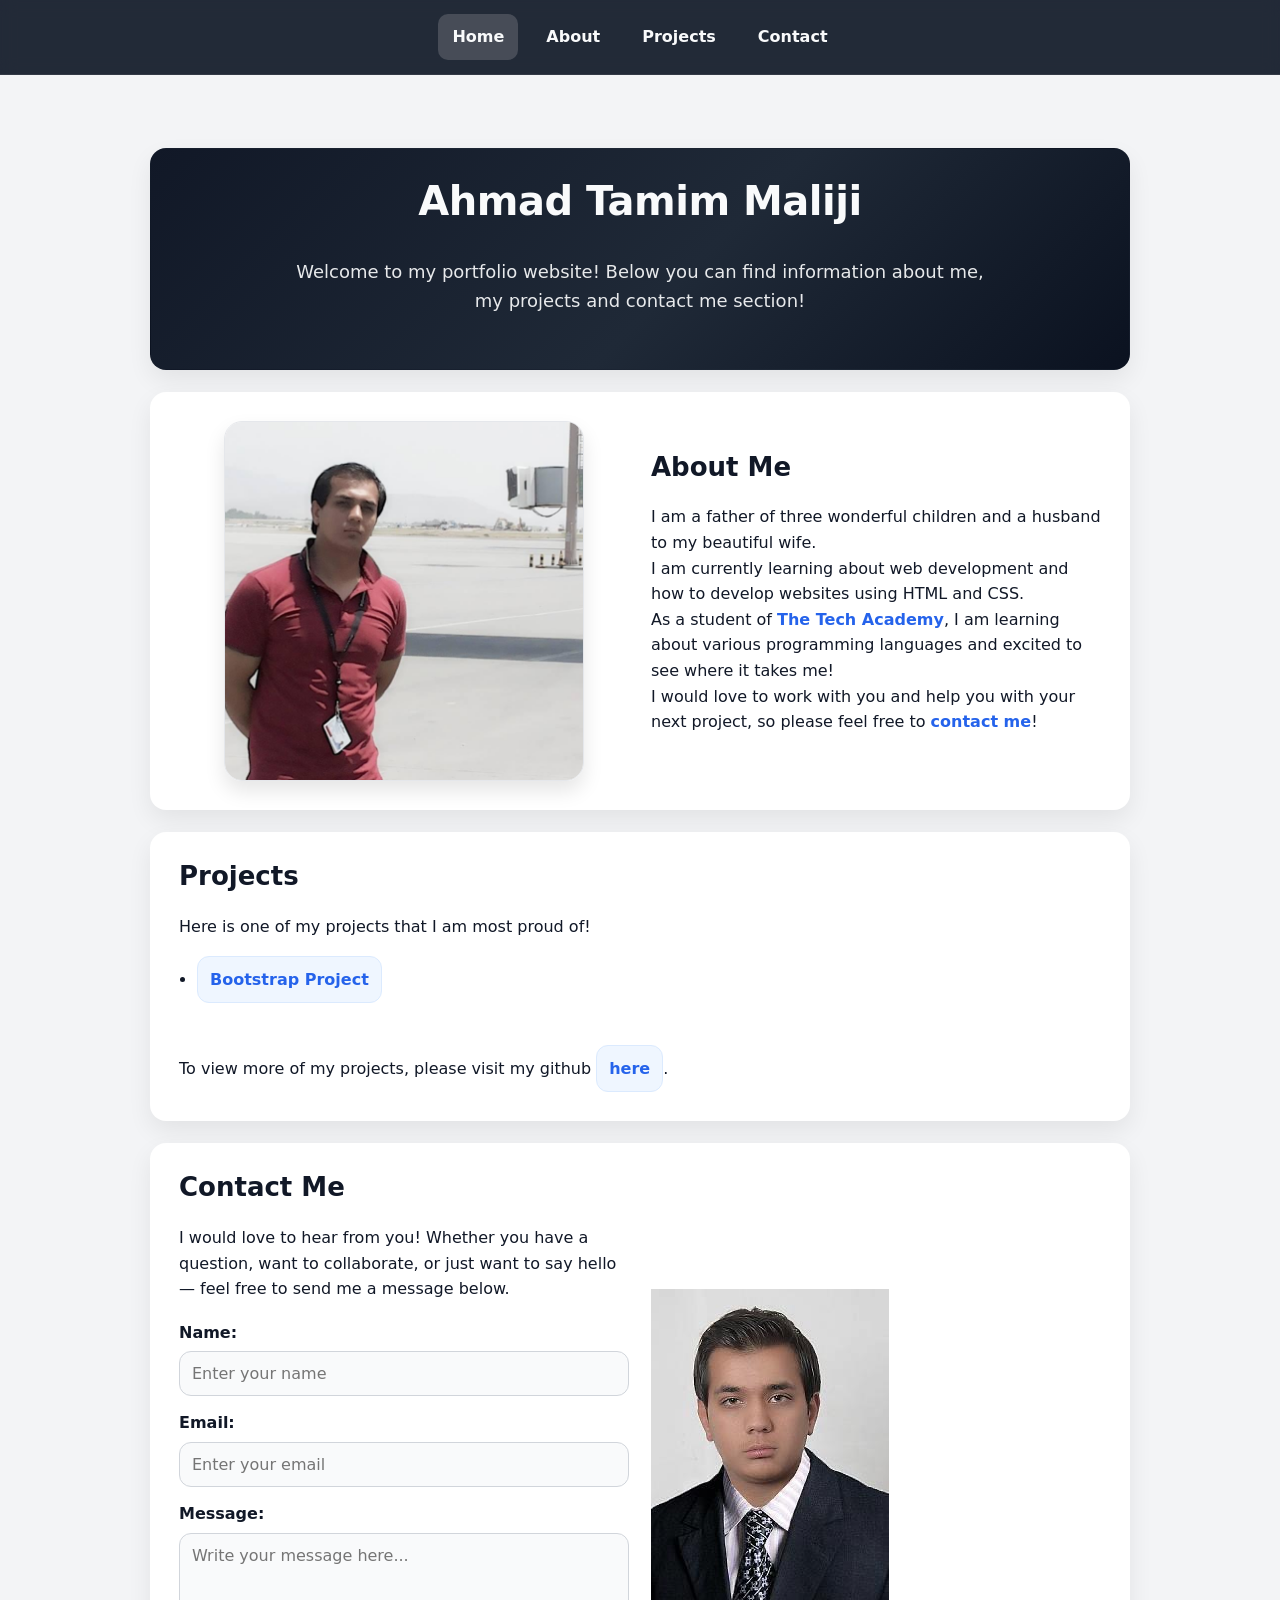
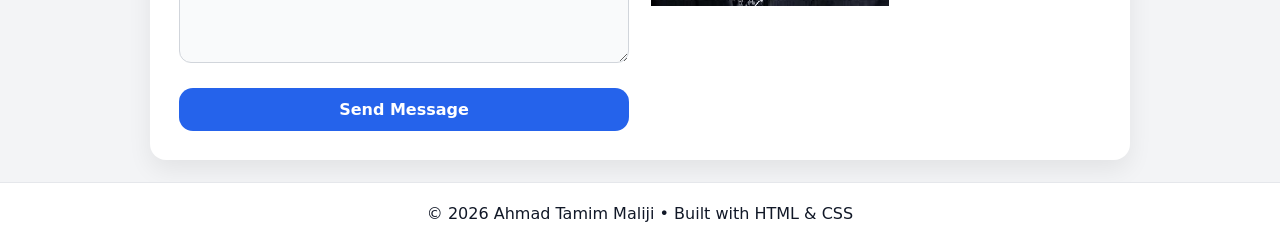
==== docs/index.html @ 9114ba9e "moved to docs for deployment" ====
<!DOCTYPE html>
<html>
    <head>
        <meta charset="UTF-8">
        <meta name="viewport" content="width=device-width" />
        <title>My Portfolio</title>
        <link rel="stylesheet" type="text/css" href="portfolio.css">
    </head>

    <body>
        <nav class="navbar">
            <a href="#home" class="navlink">Home</a>
            <a href="#about">About</a>
            <a href="#projects">Projects</a>
            <a href="#contact">Contact</a>
        </nav>

        <br>
        <br>

        <section id="home">
            <h1>Ahmad Tamim Maliji</h1>
            <p>Welcome to my portfolio website! Below you can find information about me, my projects and contact me section!</p>
            <br>
        </section>

        <section id="about">
            <div class ="row">
                <div class="column">
                    <img src="images/profile.jpeg" alt="Profile Picture" class="profile-pic">
                </div>
                <div class="column">
                    <h2>About Me</h2>
                    <p>
                        I am a father of three wonderful children and a husband to my beautiful wife.
                        <br>
                        I am currently learning about web development and how to develop websites using HTML and CSS.
                        <br>
                        As a student of <a href="https://www.learncodinganywhere.com" target="_blank">The Tech Academy</a>, I am learning about various programming languages and excited to see where it takes me!
                        <br>
                        I would love to work with you and help you with your next project, so please feel free to <a href="#contact">contact me</a>!
                    </p>
                </div>
            </div>
        </section>

        <section id="projects">
            <h2>Projects</h2>
            <!-- Insert github logo here -->

            <p>Here is one of my projects that I am most proud of!</p>
            <ul>
                <li><a href="https://github.com/Ahmad987666/HTML_CSS_Course/tree/main/bootstrap4_project" target="_blank">Bootstrap Project</a></li>
            </ul>
            <br>
            To view more of my projects, please visit my github <a href="https://github.com/Ahmad987666" target="_blank">here</a>.
        </section>

        <section id="contact">
    <div class="row">
        <div class="column">
            <h2>Contact Me</h2>
            <p>
                I would love to hear from you! Whether you have a question, 
                want to collaborate, or just want to say hello — 
                feel free to send me a message below.
            </p>

            <!-- Contact Form -->
            <form action="" method="POST" class="contact-form">
                <label for="name">Name:</label>
                <input type="text" id="name" name="name" placeholder="Enter your name" required>

                <label for="email">Email:</label>
                <input type="email" id="email" name="email" placeholder="Enter your email" required>

                <label for="message">Message:</label>
                <textarea id="message" name="message" placeholder="Write your message here..." required></textarea>

                <input type="submit" value="Send Message">
            </form>
        </div>

        <div class="column">
            <img src="images/contact.jpeg" alt="Contact Image" class="contact-pic">
        </div>
    </div>
</section>



        <footer class="Footer">
            <p class="center">© 2026 Ahmad Tamim Maliji • Built with HTML & CSS</p>
        </footer>
    </body>
</html>
---- docs/portfolio.css ----
/* =========================
   Clean Portfolio CSS
   Works with your HTML as-is
   ========================= */

/* Reset + Base */
* {
  box-sizing: border-box;
}

html {
  scroll-behavior: smooth;
}

body {
  margin: 0;
  font-family: system-ui, -apple-system, "Segoe UI", Roboto, Arial, sans-serif;
  line-height: 1.6;
  color: #111827;
  background: #f3f4f6;
}

/* Global Links */
a {
  color: #2563eb;
  text-decoration: none;
  font-weight: 600;
}

a:hover {
  text-decoration: underline;
}

/* Fix for your footer class name (Footer) */
.Footer {
  padding: 18px;
  background: #ffffff;
  border-top: 1px solid #e5e7eb;
}

.center {
  text-align: center;
  margin: 0;
}

/* =========================
   Navbar
   ========================= */
.navbar {
  position: sticky;
  top: 0;
  z-index: 50;
  display: flex;
  gap: 14px;
  align-items: center;
  justify-content: center;
  padding: 14px 18px;
  background: rgba(17, 24, 39, 0.92);
  backdrop-filter: blur(8px);
  border-bottom: 1px solid rgba(255, 255, 255, 0.08);
}

.navbar a {
  color: #f9fafb;
  padding: 10px 14px;
  border-radius: 10px;
  transition: transform 0.15s ease, background 0.15s ease;
}

.navbar a:hover {
  background: rgba(255, 255, 255, 0.12);
  transform: translateY(-1px);
}

/* Optional: slightly highlight "Home" since you have class="navlink" there */
.navlink {
  background: rgba(255, 255, 255, 0.16);
}

/* =========================
   Sections (layout + spacing)
   ========================= */
section {
  max-width: 980px;
  margin: 22px auto;
  padding: 28px;
  background: #ffffff;
  border-radius: 16px;
  box-shadow: 0 10px 24px rgba(0, 0, 0, 0.07);
}

    /* Section Hover Effect */
section {
  transition: transform 0.25s ease, box-shadow 0.25s ease, border 0.25s ease;
  border: 1px solid transparent;
}

section:hover {
  transform: translateY(-6px);
  box-shadow: 0 18px 35px rgba(0, 0, 0, 0.12);
  border: 1px solid #2563eb;
}


/* Section headings */
h1, h2 {
  margin-top: 0;
  line-height: 1.2;
}

h1 {
  font-size: 40px;
  letter-spacing: -0.5px;
}

h2 {
  font-size: 26px;
  color: #111827;
}

/* =========================
   Home Section
   ========================= */
#home {
  text-align: center;
  background: linear-gradient(135deg, #111827 0%, #1f2937 55%, #0b1220 100%);
  color: #f9fafb;
}

#home p {
  max-width: 720px;
  margin: 10px auto 0;
  color: rgba(249, 250, 251, 0.92);
  font-size: 18px;
}

/* =========================
   Row / Columns
   (Your HTML uses .row and .column)
   ========================= */
.row {
  display: flex;
  gap: 22px;
  align-items: center;
  justify-content: space-between;
  flex-wrap: wrap;
}

.column {
  flex: 1;
  min-width: 280px;
}

/* =========================
   Images
   ========================= */
.profile-pic {
  width: 100%;
  max-width: 360px;
  height: 360px;
  object-fit: cover;
  border-radius: 18px;
  display: block;
  margin: 0 auto;
  border: 1px solid #e5e7eb;
  box-shadow: 0 10px 20px rgba(0,0,0,0.10);
  transition: transform 0.2s ease, box-shadow 0.2s ease;
}

.profile-pic:hover {
  transform: scale(1.03);
  box-shadow: 0 14px 28px rgba(0,0,0,0.16);
}

/* =========================
   Projects
   ========================= */
#projects ul {
  padding-left: 18px;
}

#projects li {
  margin: 10px 0;
}

/* Make the project link feel like a “pill button” */
#projects a {
  display: inline-block;
  padding: 10px 12px;
  border-radius: 12px;
  background: #eff6ff;
  border: 1px solid #dbeafe;
  transition: transform 0.15s ease, background 0.15s ease;
}

#projects a:hover {
  background: #dbeafe;
  transform: translateY(-1px);
}

/* =========================
   Contact Form
   ========================= */
.contact-form {
  margin-top: 18px;
}

.contact-form label {
  display: block;
  margin-top: 14px;
  font-weight: 700;
  color: #111827;
}

.contact-form input,
.contact-form textarea {
  width: 100%;
  margin-top: 6px;
  padding: 12px 12px;
  border-radius: 12px;
  border: 1px solid #d1d5db;
  background: #f9fafb;
  font-family: inherit;
  font-size: 16px;
  outline: none;
  transition: border-color 0.15s ease, box-shadow 0.15s ease;
}

.contact-form textarea {
  min-height: 130px;
  resize: vertical;
}

.contact-form input:focus,
.contact-form textarea:focus {
  border-color: #2563eb;
  box-shadow: 0 0 0 4px rgba(37, 99, 235, 0.15);
}

/* Submit */
.contact-form input[type="submit"] {
  margin-top: 18px;
  background: #2563eb;
  color: #ffffff;
  border: none;
  font-weight: 800;
  cursor: pointer;
  padding: 12px 16px;
  border-radius: 14px;
  transition: transform 0.15s ease, background 0.15s ease;
}

.contact-form input[type="submit"]:hover {
  background: #1d4ed8;
  transform: translateY(-1px);
}

/* =========================
   Responsive
   ========================= */
@media (max-width: 700px) {
  section {
    margin: 14px 12px;
    padding: 20px;
  }

  h1 {
    font-size: 30px;
  }

  .navbar {
    flex-wrap: wrap;
    gap: 10px;
  }

  .profile-pic {
    height: 280px;
  }
}
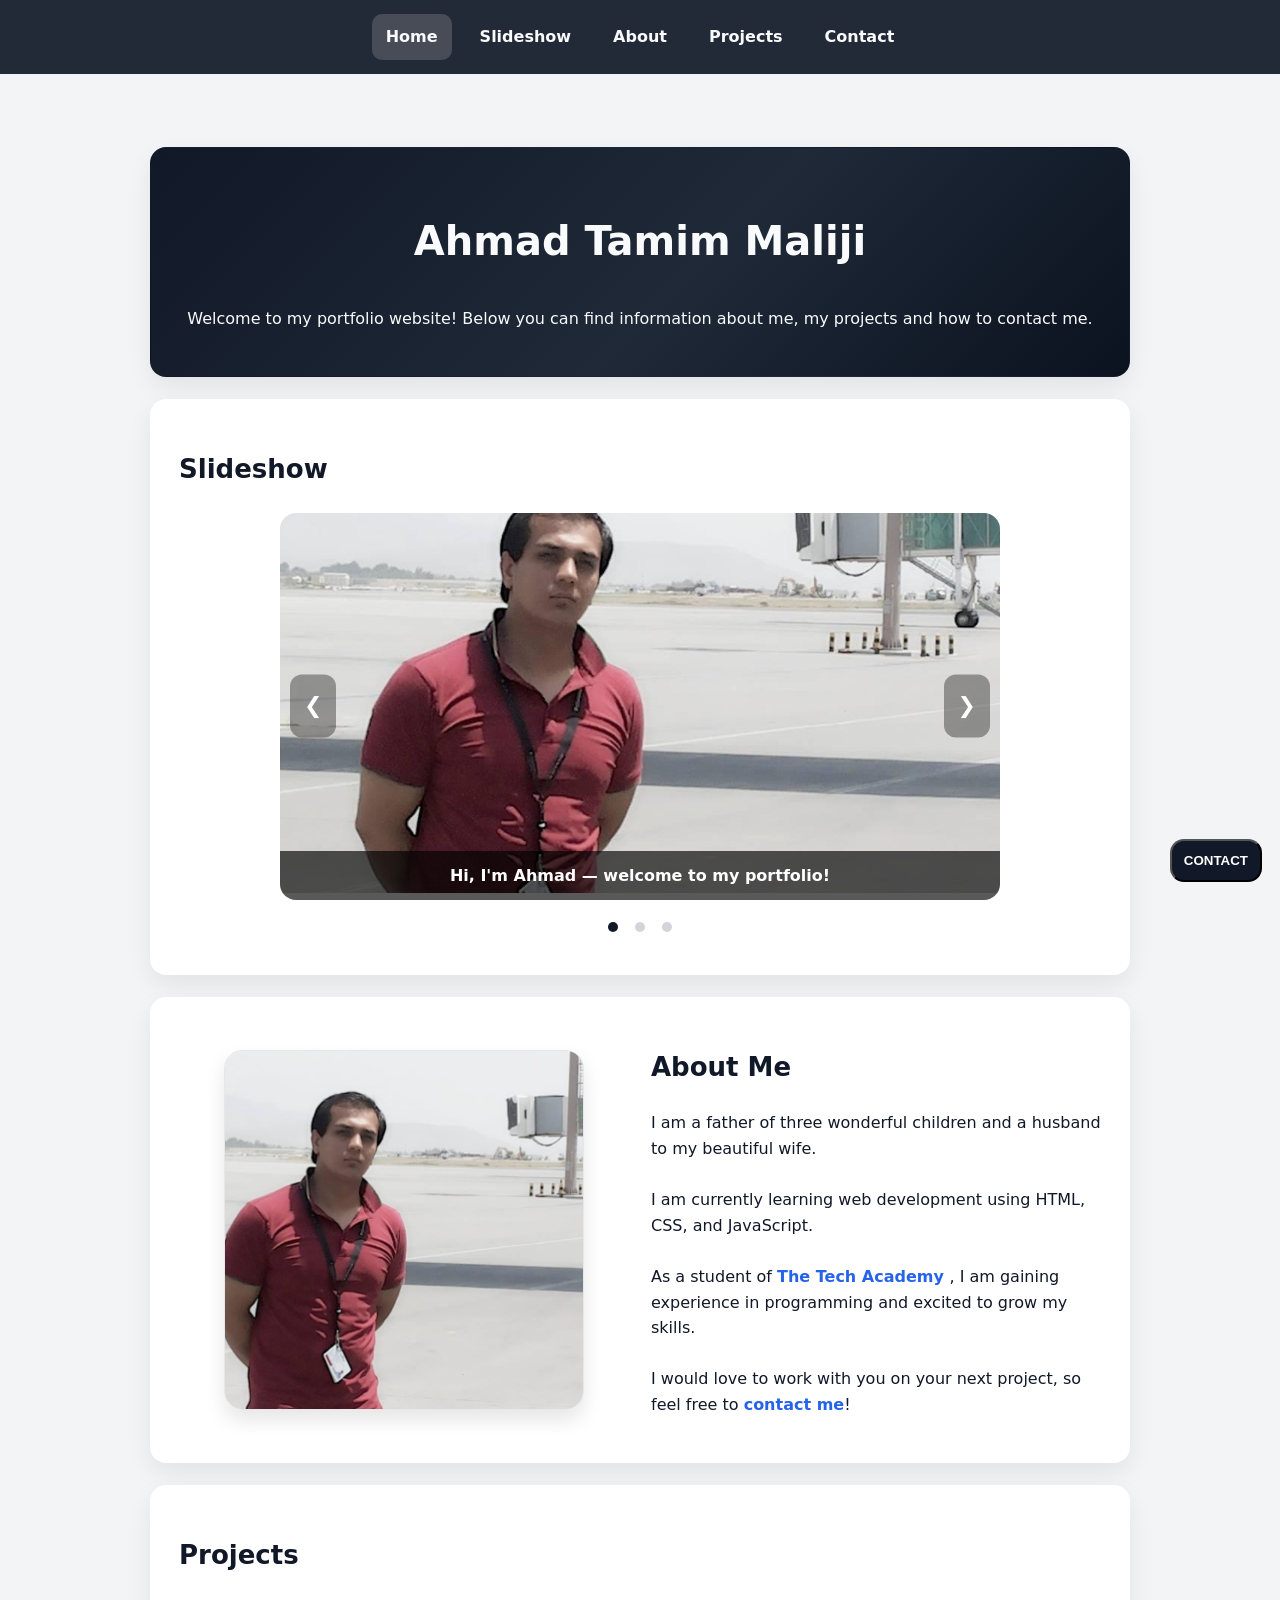
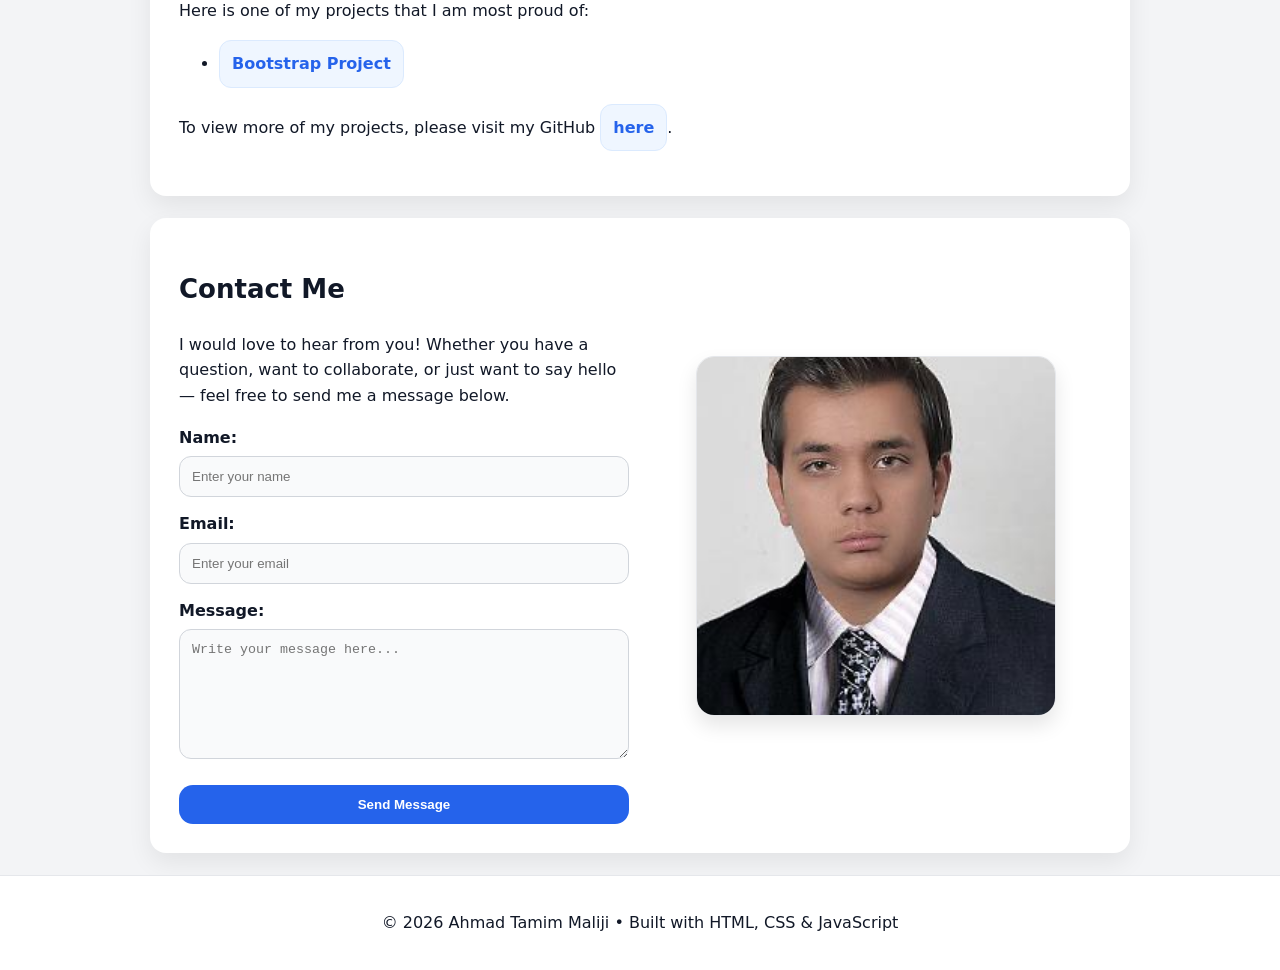
==== commit 33bdce1c: "Move portfolio site to docs for GitHub Pages" ====
--- a/docs/index.html
+++ b/docs/index.html
@@ -1,96 +1,177 @@
 <!DOCTYPE html>
 <html>
-    <head>
-        <meta charset="UTF-8">
-        <meta name="viewport" content="width=device-width" />
-        <title>My Portfolio</title>
-        <link rel="stylesheet" type="text/css" href="portfolio.css">
-    </head>
+<head>
+    <meta charset="UTF-8">
+    <meta name="viewport" content="width=device-width" />
+    <title>Ahmad Tamim Maliji Portfolio</title>
+    <link rel="stylesheet" type="text/css" href="portfolio.css">
+</head>
 
-    <body>
-        <nav class="navbar">
-            <a href="#home" class="navlink">Home</a>
-            <a href="#about">About</a>
-            <a href="#projects">Projects</a>
-            <a href="#contact">Contact</a>
-        </nav>
+<body>
 
-        <br>
-        <br>
+    <!-- Navigation Bar -->
+    <nav class="navbar">
+        <a href="#home" class="navlink">Home</a>
+        <a href="#slideshow">Slideshow</a>
+        <a href="#about">About</a>
+        <a href="#projects">Projects</a>
+        <a href="#contact" class="contact">Contact</a>
+    </nav>
 
-        <section id="home">
-            <h1>Ahmad Tamim Maliji</h1>
-            <p>Welcome to my portfolio website! Below you can find information about me, my projects and contact me section!</p>
-            <br>
-        </section>
+    <br><br>
 
-        <section id="about">
-            <div class ="row">
-                <div class="column">
-                    <img src="images/profile.jpeg" alt="Profile Picture" class="profile-pic">
-                </div>
-                <div class="column">
-                    <h2>About Me</h2>
-                    <p>
-                        I am a father of three wonderful children and a husband to my beautiful wife.
-                        <br>
-                        I am currently learning about web development and how to develop websites using HTML and CSS.
-                        <br>
-                        As a student of <a href="https://www.learncodinganywhere.com" target="_blank">The Tech Academy</a>, I am learning about various programming languages and excited to see where it takes me!
-                        <br>
-                        I would love to work with you and help you with your next project, so please feel free to <a href="#contact">contact me</a>!
-                    </p>
-                </div>
+    <!-- Home Section -->
+    <section id="home">
+        <h1>Ahmad Tamim Maliji</h1>
+        <p>
+            Welcome to my portfolio website! Below you can find information about me, 
+            my projects and how to contact me. 
+        </p>
+    </section>
+
+    <!-- Slideshow Section -->
+    <section id="slideshow">
+        <h2>Slideshow</h2>
+
+        <div class="slideshow-container">
+
+            <div class="mySlides fade">
+                <img class="slide-img" src="images/profile.jpeg" alt="Profile slide">
+                <div class="slide-text">Hi, I'm Ahmad — welcome to my portfolio!</div>
             </div>
-        </section>
 
-        <section id="projects">
-            <h2>Projects</h2>
-            <!-- Insert github logo here -->
+            <div class="mySlides fade">
+                <img class="slide-img" src="images/code.jpg" alt="Skills slide">
+                <div class="slide-text">I'm learning HTML, CSS, and JavaScript.</div>
+            </div>
 
-            <p>Here is one of my projects that I am most proud of!</p>
-            <ul>
-                <li><a href="https://github.com/Ahmad987666/HTML_CSS_Course/tree/main/bootstrap4_project" target="_blank">Bootstrap Project</a></li>
-            </ul>
-            <br>
-            To view more of my projects, please visit my github <a href="https://github.com/Ahmad987666" target="_blank">here</a>.
-        </section>
+            <div class="mySlides fade">
+                <img class="slide-img" src="images/contactMe.jpg" alt="Contact slide">
+                <div class="slide-text"><a class="contact">Contact Me Now!</a></div>
+            </div>
 
-        <section id="contact">
-    <div class="row">
-        <div class="column">
-            <h2>Contact Me</h2>
-            <p>
-                I would love to hear from you! Whether you have a question, 
-                want to collaborate, or just want to say hello — 
-                feel free to send me a message below.
-            </p>
+            <a class="prev">&#10094;</a>
+            <a class="next">&#10095;</a>
 
-            <!-- Contact Form -->
+        </div>
+
+        <div class="dots">
+            <span class="dot" data-slide="1"></span>
+            <span class="dot" data-slide="2"></span>
+            <span class="dot" data-slide="3"></span>
+        </div>
+    </section>
+
+    <!-- About Section -->
+    <section id="about">
+        <div class="row">
+            <div class="column">
+                <img src="images/profile.jpeg" alt="Profile Picture" class="profile-pic">
+            </div>
+            <div class="column">
+                <h2>About Me</h2>
+                <p>
+                    I am a father of three wonderful children and a husband to my beautiful wife.
+                    <br><br>
+                    I am currently learning web development using HTML, CSS, and JavaScript.
+                    <br><br>
+                    As a student of 
+                    <a href="https://www.learncodinganywhere.com" target="_blank">
+                        The Tech Academy
+                    </a>, 
+                    I am gaining experience in programming and excited to grow my skills.
+                    <br><br>
+                    I would love to work with you on your next project, so feel free to 
+                    <a class="contact">contact me</a>!
+                </p>
+            </div>
+        </div>
+    </section>
+
+    <!-- Projects Section -->
+    <section id="projects">
+        <h2>Projects</h2>
+
+        <p>Here is one of my projects that I am most proud of:</p>
+
+        <ul>
+            <li>
+                <a href="https://github.com/Ahmad987666/HTML_CSS_Course/tree/main/bootstrap4_project" target="_blank">
+                    Bootstrap Project
+                </a>
+            </li>
+        </ul>
+
+        <p>
+            To view more of my projects, please visit my GitHub 
+            <a href="https://github.com/Ahmad987666" target="_blank">here</a>.
+        </p>
+    </section>
+
+    <!-- Contact Section -->
+    <section id="contact">
+        <div class="row">
+            <div class="column">
+                <h2>Contact Me</h2>
+                <p>
+                    I would love to hear from you! Whether you have a question,
+                    want to collaborate, or just want to say hello —
+                    feel free to send me a message below.
+                </p>
+
+                <form action="" method="POST" class="contact-form">
+                    <label for="name">Name:</label>
+                    <input type="text" id="name" name="name" placeholder="Enter your name" required>
+
+                    <label for="email">Email:</label>
+                    <input type="email" id="email" name="email" placeholder="Enter your email" required>
+
+                    <label for="message">Message:</label>
+                    <textarea id="message" name="message" placeholder="Write your message here..." required></textarea>
+
+                    <input type="submit" value="Send Message">
+                </form>
+            </div>
+
+            <div class="column">
+                <img src="images/contact.jpeg" alt="Contact Image" class="contact-pic">
+            </div>
+        </div>
+    </section>
+
+    <!-- Floating Pop-Up Button -->
+    <button class="pop-up-button" id="openContact">CONTACT</button>
+
+    <!-- Pop-Up Contact Form -->
+    <div class="form-popup" id="myForm">
+        <div class="form-container">
+
+            <h2>Contact</h2>
+
             <form action="" method="POST" class="contact-form">
-                <label for="name">Name:</label>
-                <input type="text" id="name" name="name" placeholder="Enter your name" required>
 
-                <label for="email">Email:</label>
-                <input type="email" id="email" name="email" placeholder="Enter your email" required>
+                <label for="popup-name">Name:</label>
+                <input type="text" id="popup-name" name="name" placeholder="Enter your name" required>
 
-                <label for="message">Message:</label>
-                <textarea id="message" name="message" placeholder="Write your message here..." required></textarea>
+                <label for="popup-email">Email:</label>
+                <input type="email" id="popup-email" name="email" placeholder="Enter your email" required>
+
+                <label for="popup-message">Message:</label>
+                <textarea id="popup-message" name="message" placeholder="Write your message here..." required></textarea>
 
                 <input type="submit" value="Send Message">
+                <button type="button" class="close-btn cancel">Close</button>
+
             </form>
         </div>
+    </div>
 
-        <div class="column">
-            <img src="images/contact.jpeg" alt="Contact Image" class="contact-pic">
-        </div>
-    </div>
-</section>
+    <!-- Footer -->
+    <footer class="Footer">
+        <p class="center">© 2026 Ahmad Tamim Maliji • Built with HTML, CSS & JavaScript</p>
+    </footer>
 
+    <script src="portfolio.js"></script>
 
-
-        <footer class="Footer">
-            <p class="center">© 2026 Ahmad Tamim Maliji • Built with HTML & CSS</p>
-        </footer>
-    </body>
+</body>
 </html>
--- a/docs/portfolio.css
+++ b/docs/portfolio.css
@@ -1,9 +1,3 @@
-/* =========================
-   Clean Portfolio CSS
-   Works with your HTML as-is
-   ========================= */
-
-/* Reset + Base */
 * {
   box-sizing: border-box;
 }
@@ -20,7 +14,6 @@
   background: #f3f4f6;
 }
 
-/* Global Links */
 a {
   color: #2563eb;
   text-decoration: none;
@@ -31,21 +24,9 @@
   text-decoration: underline;
 }
 
-/* Fix for your footer class name (Footer) */
-.Footer {
-  padding: 18px;
-  background: #ffffff;
-  border-top: 1px solid #e5e7eb;
-}
-
-.center {
-  text-align: center;
-  margin: 0;
-}
-
-/* =========================
-   Navbar
-   ========================= */
+/* =========================
+   NAVBAR
+========================= */
 .navbar {
   position: sticky;
   top: 0;
@@ -57,29 +38,27 @@
   padding: 14px 18px;
   background: rgba(17, 24, 39, 0.92);
   backdrop-filter: blur(8px);
-  border-bottom: 1px solid rgba(255, 255, 255, 0.08);
 }
 
 .navbar a {
   color: #f9fafb;
   padding: 10px 14px;
   border-radius: 10px;
-  transition: transform 0.15s ease, background 0.15s ease;
+  transition: 0.2s;
 }
 
 .navbar a:hover {
   background: rgba(255, 255, 255, 0.12);
-  transform: translateY(-1px);
-}
-
-/* Optional: slightly highlight "Home" since you have class="navlink" there */
+  transform: translateY(-2px);
+}
+
 .navlink {
   background: rgba(255, 255, 255, 0.16);
 }
 
 /* =========================
-   Sections (layout + spacing)
-   ========================= */
+   SECTIONS
+========================= */
 section {
   max-width: 980px;
   margin: 22px auto;
@@ -87,10 +66,6 @@
   background: #ffffff;
   border-radius: 16px;
   box-shadow: 0 10px 24px rgba(0, 0, 0, 0.07);
-}
-
-    /* Section Hover Effect */
-section {
   transition: transform 0.25s ease, box-shadow 0.25s ease, border 0.25s ease;
   border: 1px solid transparent;
 }
@@ -101,43 +76,29 @@
   border: 1px solid #2563eb;
 }
 
-
-/* Section headings */
-h1, h2 {
-  margin-top: 0;
-  line-height: 1.2;
-}
-
+/* =========================
+   HEADINGS
+========================= */
 h1 {
   font-size: 40px;
-  letter-spacing: -0.5px;
 }
 
 h2 {
   font-size: 26px;
-  color: #111827;
-}
-
-/* =========================
-   Home Section
-   ========================= */
+}
+
+/* =========================
+   HOME SECTION
+========================= */
 #home {
   text-align: center;
   background: linear-gradient(135deg, #111827 0%, #1f2937 55%, #0b1220 100%);
   color: #f9fafb;
 }
 
-#home p {
-  max-width: 720px;
-  margin: 10px auto 0;
-  color: rgba(249, 250, 251, 0.92);
-  font-size: 18px;
-}
-
-/* =========================
-   Row / Columns
-   (Your HTML uses .row and .column)
-   ========================= */
+/* =========================
+   ROW / COLUMN
+========================= */
 .row {
   display: flex;
   gap: 22px;
@@ -152,9 +113,10 @@
 }
 
 /* =========================
-   Images
-   ========================= */
-.profile-pic {
+   IMAGES
+========================= */
+.profile-pic,
+.contact-pic {
   width: 100%;
   max-width: 360px;
   height: 360px;
@@ -164,80 +126,54 @@
   margin: 0 auto;
   border: 1px solid #e5e7eb;
   box-shadow: 0 10px 20px rgba(0,0,0,0.10);
-  transition: transform 0.2s ease, box-shadow 0.2s ease;
-}
-
-.profile-pic:hover {
-  transform: scale(1.03);
-  box-shadow: 0 14px 28px rgba(0,0,0,0.16);
-}
-
-/* =========================
-   Projects
-   ========================= */
-#projects ul {
-  padding-left: 18px;
-}
-
-#projects li {
-  margin: 10px 0;
-}
-
-/* Make the project link feel like a “pill button” */
+  transition: 0.2s;
+}
+
+.profile-pic:hover,
+.contact-pic:hover {
+  transform: scale(1.05);
+}
+
+/* =========================
+   PROJECT LINKS
+========================= */
 #projects a {
   display: inline-block;
   padding: 10px 12px;
   border-radius: 12px;
   background: #eff6ff;
   border: 1px solid #dbeafe;
-  transition: transform 0.15s ease, background 0.15s ease;
+  transition: 0.2s;
 }
 
 #projects a:hover {
   background: #dbeafe;
-  transform: translateY(-1px);
-}
-
-/* =========================
-   Contact Form
-   ========================= */
-.contact-form {
-  margin-top: 18px;
-}
-
+  transform: translateY(-2px);
+}
+
+/* =========================
+   CONTACT FORM
+========================= */
 .contact-form label {
   display: block;
   margin-top: 14px;
   font-weight: 700;
-  color: #111827;
 }
 
 .contact-form input,
 .contact-form textarea {
   width: 100%;
   margin-top: 6px;
-  padding: 12px 12px;
+  padding: 12px;
   border-radius: 12px;
   border: 1px solid #d1d5db;
   background: #f9fafb;
-  font-family: inherit;
-  font-size: 16px;
-  outline: none;
-  transition: border-color 0.15s ease, box-shadow 0.15s ease;
 }
 
 .contact-form textarea {
   min-height: 130px;
-  resize: vertical;
-}
-
-.contact-form input:focus,
-.contact-form textarea:focus {
-  border-color: #2563eb;
-  box-shadow: 0 0 0 4px rgba(37, 99, 235, 0.15);
-}
-
-/* Submit */
+}
+
 .contact-form input[type="submit"] {
   margin-top: 18px;
   background: #2563eb;
@@ -245,35 +181,153 @@
   border: none;
   font-weight: 800;
   cursor: pointer;
-  padding: 12px 16px;
   border-radius: 14px;
-  transition: transform 0.15s ease, background 0.15s ease;
+  padding: 12px;
+  transition: 0.2s;
 }
 
 .contact-form input[type="submit"]:hover {
   background: #1d4ed8;
-  transform: translateY(-1px);
-}
-
-/* =========================
-   Responsive
-   ========================= */
+}
+
+/* =========================
+   SLIDESHOW
+========================= */
+.slideshow-container {
+  position: relative;
+  max-width: 720px;
+  margin: 16px auto;
+  border-radius: 16px;
+  overflow: hidden;
+}
+
+.mySlides {
+  display: none;
+}
+
+.slide-img {
+  width: 100%;
+  height: 380px;
+  object-fit: cover;
+}
+
+.slide-text {
+  position: absolute;
+  bottom: 0;
+  width: 100%;
+  padding: 12px;
+  background: rgba(0,0,0,0.65);
+  color: white;
+  text-align: center;
+  font-weight: bold;
+}
+
+.prev, .next {
+  cursor: pointer;
+  position: absolute;
+  top: 50%;
+  padding: 14px;
+  transform: translateY(-50%);
+  color: white;
+  font-size: 22px;
+  background: rgba(0,0,0,0.35);
+  border-radius: 12px;
+}
+
+.prev { left: 10px; }
+.next { right: 10px; }
+
+.dots {
+  text-align: center;
+  margin-top: 10px;
+}
+
+.dot {
+  height: 10px;
+  width: 10px;
+  margin: 6px;
+  display: inline-block;
+  border-radius: 50%;
+  background: #d1d5db;
+  cursor: pointer;
+}
+
+.dot.active,
+.dot:hover {
+  background: #111827;
+}
+
+.fade {
+  animation: fade 0.9s;
+}
+
+@keyframes fade {
+  from { opacity: 0.35; }
+  to { opacity: 1; }
+}
+
+/* =========================
+   CONTACT POPUP
+========================= */
+.pop-up-button {
+  position: fixed;
+  right: 18px;
+  bottom: 18px;
+  padding: 12px;
+  border-radius: 14px;
+  background: #111827;
+  color: white;
+  font-weight: bold;
+  cursor: pointer;
+}
+
+.form-popup {
+  display: none;
+  position: fixed;
+  inset: 0;
+  background: rgba(0,0,0,0.45);
+  z-index: 999;
+  padding: 18px;
+}
+
+.form-container {
+  max-width: 520px;
+  margin: 70px auto;
+  background: white;
+  border-radius: 16px;
+  padding: 18px;
+}
+
+.close-btn {
+  margin-top: 10px;
+  width: 100%;
+  padding: 12px;
+  border-radius: 12px;
+  background: #f3f4f6;
+  cursor: pointer;
+}
+
+.close-btn:hover {
+  background: #fee2e2;
+}
+
+/* =========================
+   FOOTER
+========================= */
+.Footer {
+  padding: 18px;
+  background: #ffffff;
+  border-top: 1px solid #e5e7eb;
+}
+
+.center {
+  text-align: center;
+}
+
+/* =========================
+   RESPONSIVE
+========================= */
 @media (max-width: 700px) {
-  section {
-    margin: 14px 12px;
-    padding: 20px;
-  }
-
-  h1 {
-    font-size: 30px;
-  }
-
-  .navbar {
-    flex-wrap: wrap;
-    gap: 10px;
-  }
-
-  .profile-pic {
-    height: 280px;
-  }
-}
+  h1 { font-size: 30px; }
+  .profile-pic, .contact-pic { height: 280px; }
+}
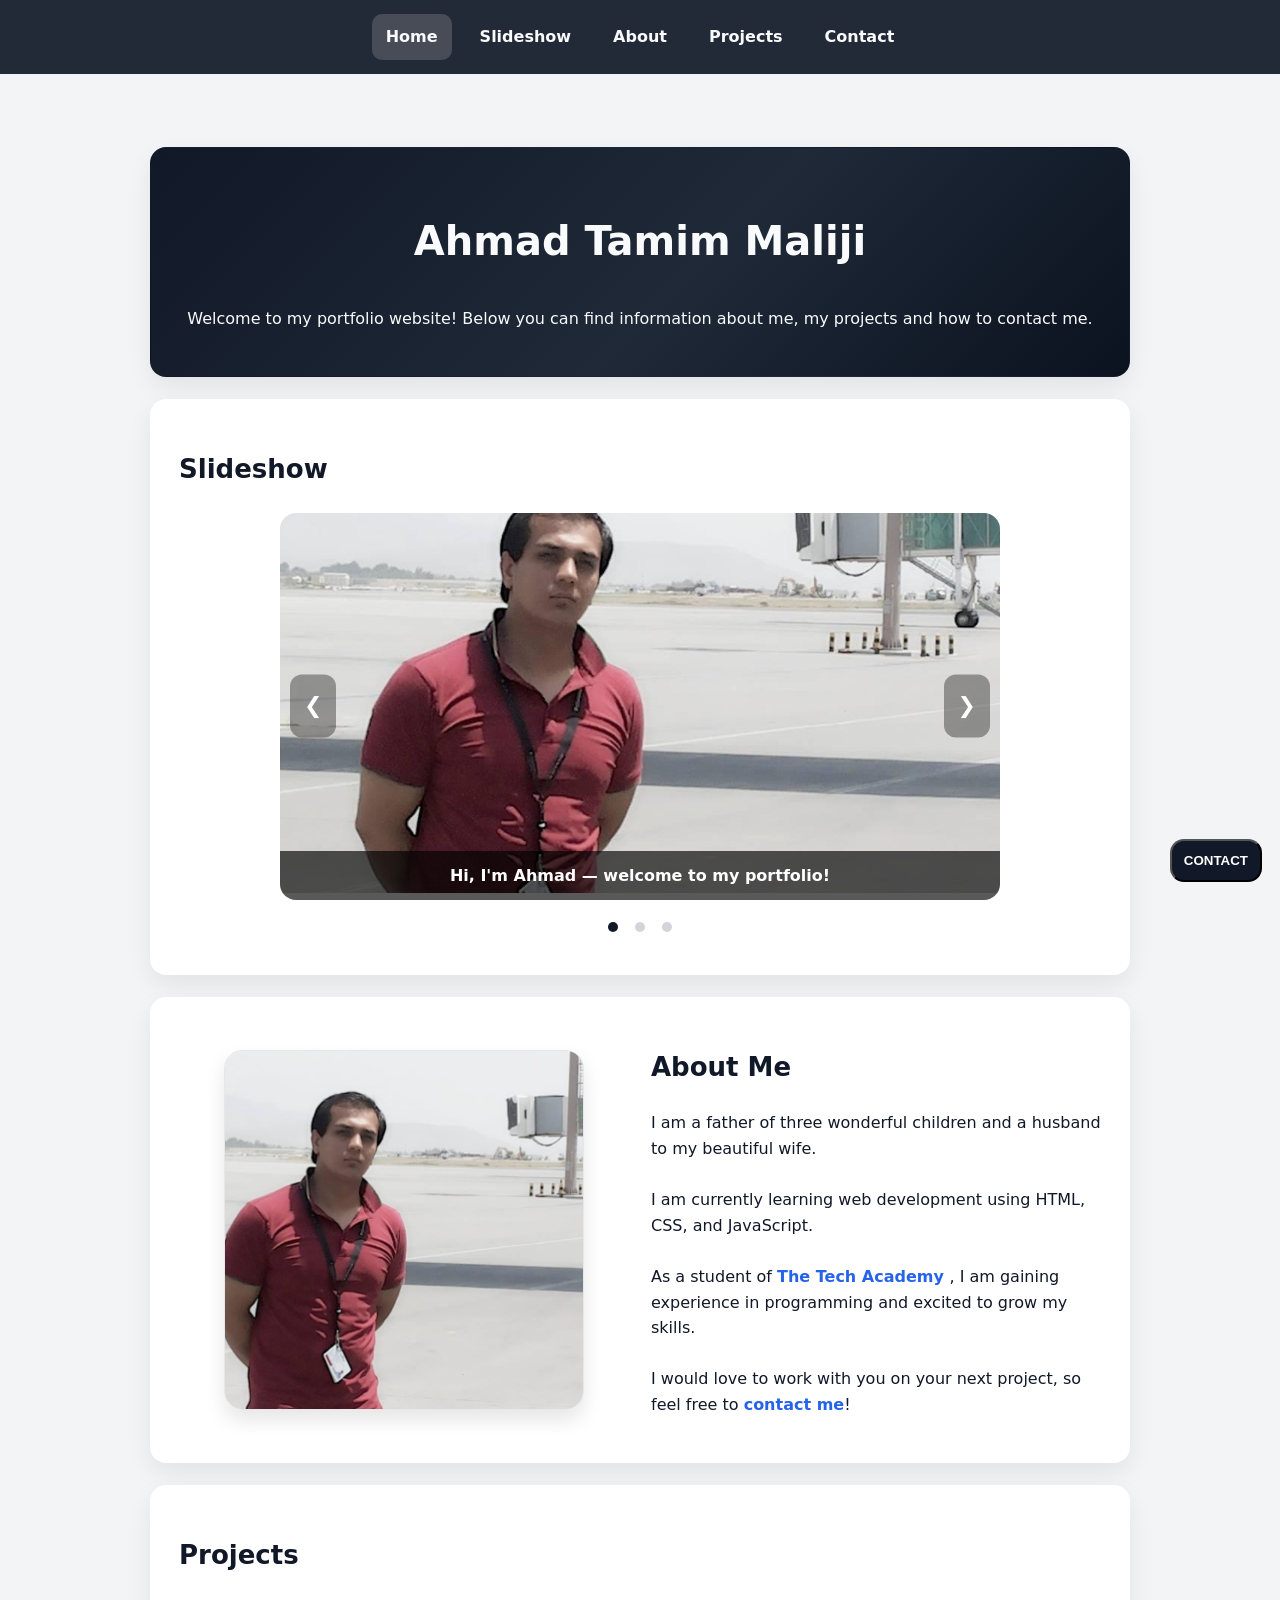
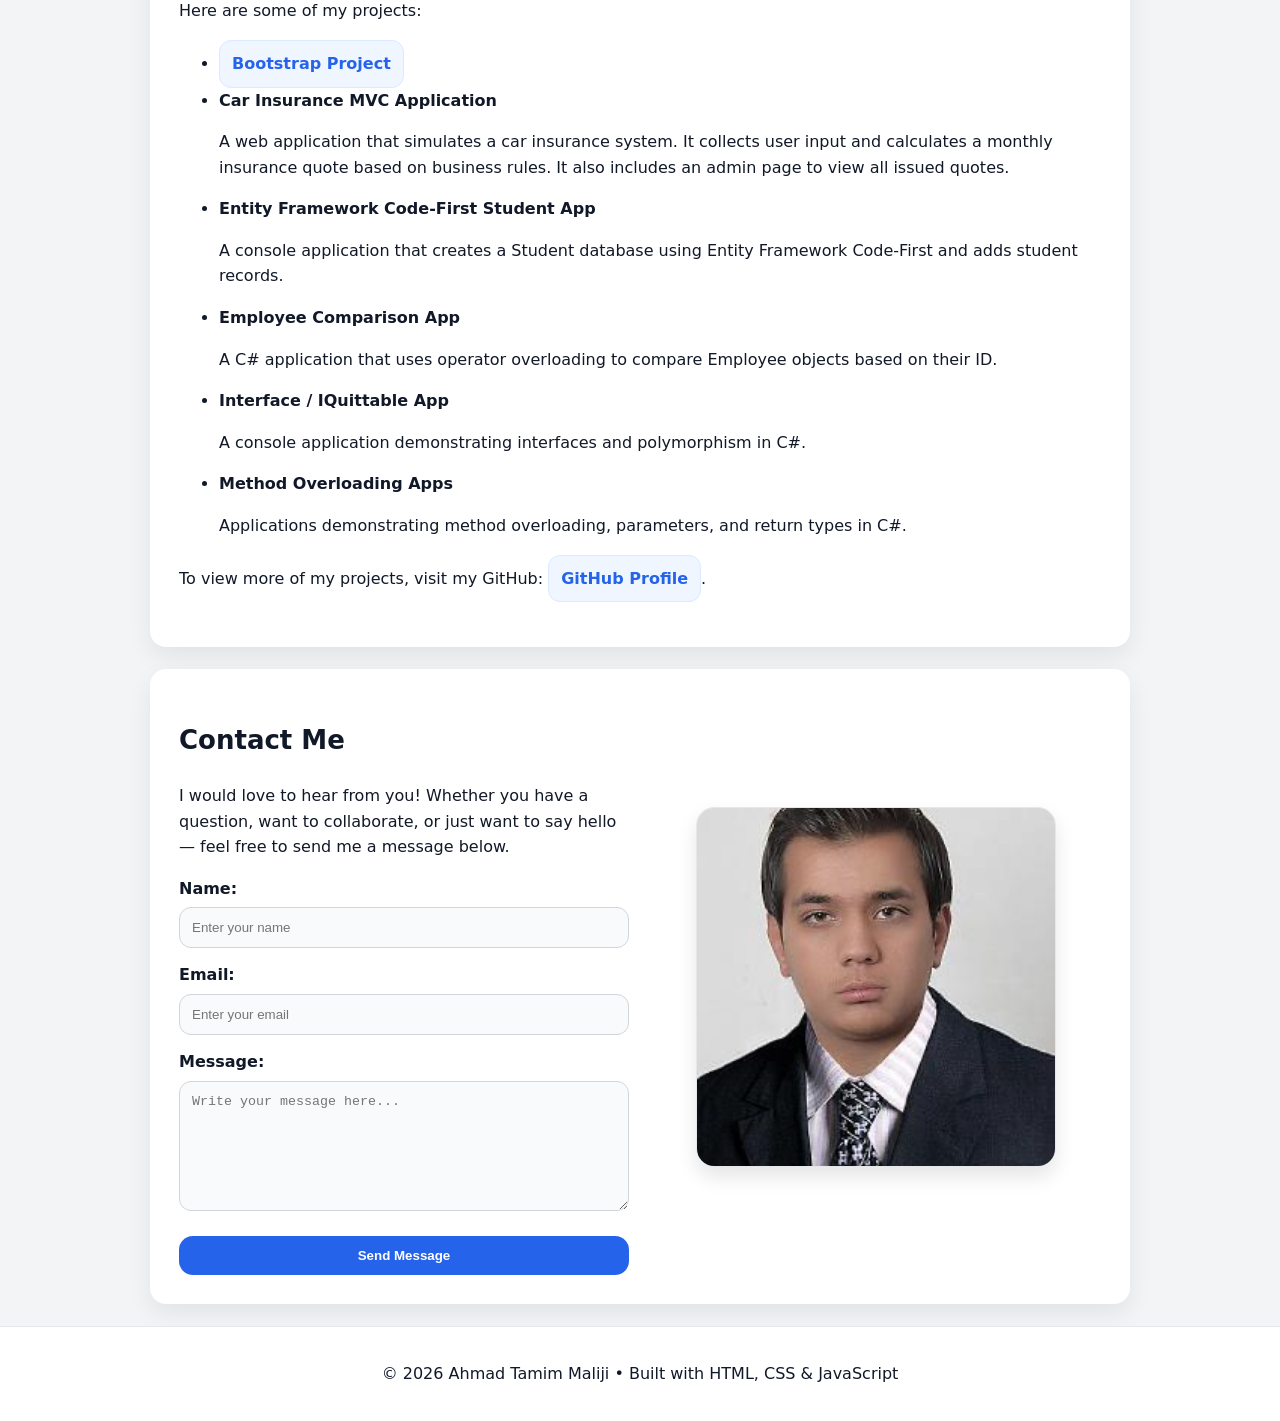
==== commit e6d182e4: "Updated Portfolio with C# Assignments" ====
--- a/docs/index.html
+++ b/docs/index.html
@@ -1,5 +1,6 @@
 <!DOCTYPE html>
 <html>
+
 <head>
     <meta charset="UTF-8">
     <meta name="viewport" content="width=device-width" />
@@ -24,8 +25,8 @@
     <section id="home">
         <h1>Ahmad Tamim Maliji</h1>
         <p>
-            Welcome to my portfolio website! Below you can find information about me, 
-            my projects and how to contact me. 
+            Welcome to my portfolio website! Below you can find information about me,
+            my projects and how to contact me.
         </p>
     </section>
 
@@ -75,13 +76,13 @@
                     <br><br>
                     I am currently learning web development using HTML, CSS, and JavaScript.
                     <br><br>
-                    As a student of 
+                    As a student of
                     <a href="https://www.learncodinganywhere.com" target="_blank">
                         The Tech Academy
-                    </a>, 
+                    </a>,
                     I am gaining experience in programming and excited to grow my skills.
                     <br><br>
-                    I would love to work with you on your next project, so feel free to 
+                    I would love to work with you on your next project, so feel free to
                     <a class="contact">contact me</a>!
                 </p>
             </div>
@@ -92,7 +93,7 @@
     <section id="projects">
         <h2>Projects</h2>
 
-        <p>Here is one of my projects that I am most proud of:</p>
+        <p>Here are some of my projects:</p>
 
         <ul>
             <li>
@@ -100,11 +101,51 @@
                     Bootstrap Project
                 </a>
             </li>
+
+            <!-- NEW C# PROJECTS -->
+            <li>
+                <strong>Car Insurance MVC Application</strong>
+                <p>
+                    A web application that simulates a car insurance system. It collects user input
+                    and calculates a monthly insurance quote based on business rules. It also includes
+                    an admin page to view all issued quotes.
+                </p>
+            </li>
+
+            <li>
+                <strong>Entity Framework Code-First Student App</strong>
+                <p>
+                    A console application that creates a Student database using Entity Framework
+                    Code-First and adds student records.
+                </p>
+            </li>
+
+            <li>
+                <strong>Employee Comparison App</strong>
+                <p>
+                    A C# application that uses operator overloading to compare Employee objects
+                    based on their ID.
+                </p>
+            </li>
+
+            <li>
+                <strong>Interface / IQuittable App</strong>
+                <p>
+                    A console application demonstrating interfaces and polymorphism in C#.
+                </p>
+            </li>
+
+            <li>
+                <strong>Method Overloading Apps</strong>
+                <p>
+                    Applications demonstrating method overloading, parameters, and return types in C#.
+                </p>
+            </li>
         </ul>
 
         <p>
-            To view more of my projects, please visit my GitHub 
-            <a href="https://github.com/Ahmad987666" target="_blank">here</a>.
+            To view more of my projects, visit my GitHub:
+            <a href="https://github.com/Ahmad987666" target="_blank">GitHub Profile</a>.
         </p>
     </section>
 
@@ -157,7 +198,8 @@
                 <input type="email" id="popup-email" name="email" placeholder="Enter your email" required>
 
                 <label for="popup-message">Message:</label>
-                <textarea id="popup-message" name="message" placeholder="Write your message here..." required></textarea>
+                <textarea id="popup-message" name="message" placeholder="Write your message here..."
+                    required></textarea>
 
                 <input type="submit" value="Send Message">
                 <button type="button" class="close-btn cancel">Close</button>
@@ -174,4 +216,5 @@
     <script src="portfolio.js"></script>
 
 </body>
+
 </html>
